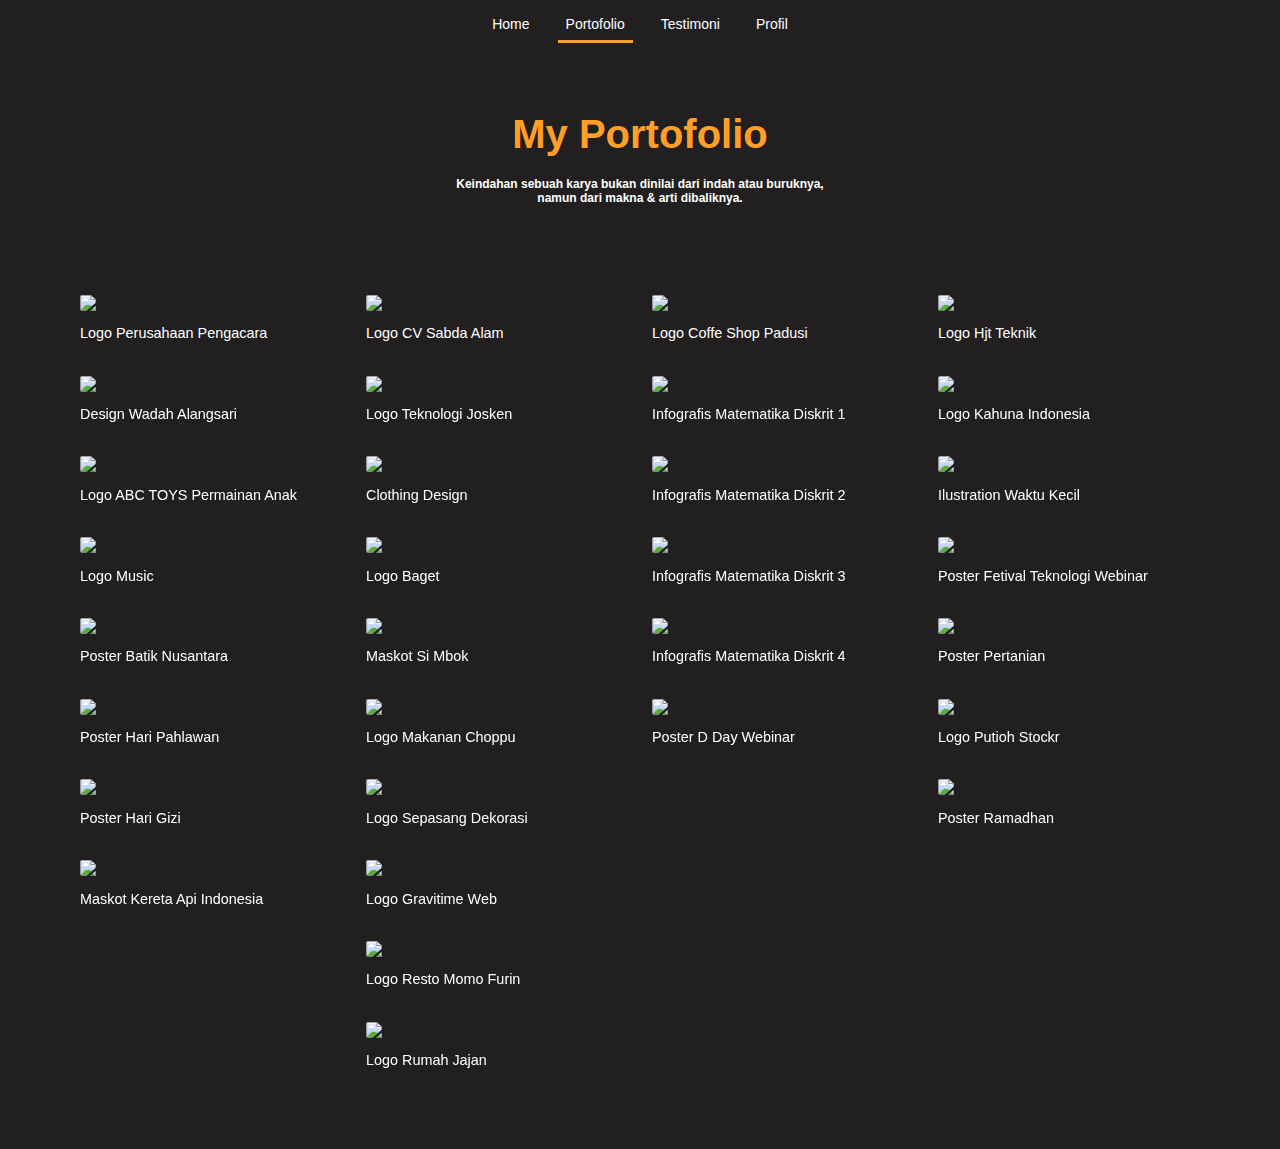
==== porto.html @ 2a0cebad "Add files via upload" ====
<!DOCTYPE html>
<html lang="en">

<head>
    <meta charset="UTF-8">
    <meta http-equiv="X-UA-Compatible" content="IE=edge">
    <meta name="viewport" content="width=device-width, initial-scale=1.0">
    <title>Portofolio</title>
    <link rel="stylesheet" href="https://cdnjs.cloudflare.com/ajax/libs/font-awesome/6.2.1/css/all.min.css"
        integrity="sha512-MV7K8+y+gLIBoVD59lQIYicR65iaqukzvf/nwasF0nqhPay5w/9lJmVM2hMDcnK1OnMGCdVK+iQrJ7lzPJQd1w=="
        crossorigin="anonymous" referrerpolicy="no-referrer" />
    <style>
        * {
            box-sizing: border-box;
        }

        .header1 {
            margin: 0 auto;
            display: flex;
            justify-content: center;
            width: 100%;
            background-color: none;
        }

        .sticky {
            position: fixed;
            top: 0;
            width: 100%;
            background-color: #221F20;
            z-index: 1;
        }

        .sticky+.container {
            padding-top: 102px;

        }

        #header {
            display: flex;
            justify-content: center;
        }

        #header li {
            list-style-type: none;
            margin: 15px 10px;
        }

        #header li a {
            color: white;
            font-size: 14px;
            padding: 8px;
            text-decoration-color: white;
            text-decoration-line: none;
        }

        .porto {
            border-bottom: 3px solid #FF9F29;
        }

        #header li a:hover {
            padding: 8px;
            background-color: #FF9F29;
            border-radius: 8px;
        }

        #bar {
            color: white;
            padding: 0;
            border: 0;
            opacity: 0;
        }

        body {
            max-width: 100%;
            max-height: 100%;
            background-color: #221F20;
            margin: auto;
            font-family: 'Montserrat', sans-serif;

        }

        h1 {
            font-family: 'Montserrat', sans-serif;
            font-size: 40px;
            line-height: 0.8;
            color: #FF9F29;
            text-align: center;
        }

        h4 {
            font-family: 'Montserrat', sans-serif;
            font-size: 12px;
            text-align: center;
            color: white;
        }

        .text {
            margin: 70px 0px;
        }

        .row {
            display: -ms-flexbox;
            /* IE10 */
            display: flex;
            -ms-flex-wrap: wrap;
            /* IE10 */
            flex-wrap: wrap;
            padding: 0 4px;
            width: 90%;
            margin: 0 auto;
        }

        img {
            border-radius: 2px;
            width: 80%;
        }



        .column {
            -ms-flex: 25%;
            /* IE10 */
            flex: 25%;
            max-width: 25%;
            padding: 0 12px;
        }


        .column img {
            margin-top: 20px;
            vertical-align: middle;
            width: 100%;
        }

        .tagline {
            display: flex;
            align-items: center;
            justify-content: space-between;
            font-size: 0.9em;
            color: white;
            border-radius: 0px 0px 10px 10px;
        }

        .container1,
        .container12 {
            position: relative;

        }

        img {
            opacity: 1;
            display: block;
            width: 100%;
            height: auto;
            transition: .5s ease;
            backface-visibility: hidden;
        }

        .middle {
            transition: .5s ease;
            opacity: 0;
            position: absolute;
            top: 45%;
            left: 50%;
            transform: translate(-50%, -50%);
            -ms-transform: translate(-50%, -50%);
            text-align: center;
            height: 200px;
            width: 200px;
        }

        .container1:hover img {
            opacity: 0.3;
        }

        .container1:hover .middle {
            opacity: 1;
        }


        .isi {
            margin: 0 auto;
            display: flex;
            justify-content: space-around;
            align-items: center;
            color: white;
            height: 200px;
        }

        /* ini adalah modal  */

        .modal {
            display: none;
            /* Hidden by default */
            position: fixed;
            /* Stay in place */
            z-index: 1;
            /* Sit on top */
            padding-top: 100px;
            /* Location of the box */
            left: 0;
            top: 0;
            width: 100%;
            /* Full width */
            height: 100%;
            /* Full height */
            overflow: auto;
            /* Enable scroll if needed */
            background-color: rgb(0, 0, 0);
            /* Fallback color */
            background-color: rgba(0, 0, 0, 0.9);
            /* Black w/ opacity */
        }

        /* Modal Content (image) */
        .modal-content {
            margin: auto;
            display: block;
            width: 80%;
            max-width: 700px;
        }

        /* Caption of Modal Image */
        #caption {
            margin: auto;
            display: block;
            width: 80%;
            max-width: 700px;
            text-align: center;
            color: #ccc;
            padding: 10px 0;
            height: 150px;
        }

        /* Add Animation */
        .modal-content,
        #caption {
            -webkit-animation-name: zoom;
            -webkit-animation-duration: 0.6s;
            animation-name: zoom;
            animation-duration: 0.6s;
        }

        @-webkit-keyframes zoom {
            from {
                -webkit-transform: scale(0)
            }

            to {
                -webkit-transform: scale(1)
            }
        }

        @keyframes zoom {
            from {
                transform: scale(0)
            }

            to {
                transform: scale(1)
            }
        }

        /* The Close Button */
        .close {
            position: absolute;
            top: 15px;
            right: 35px;
            color: #f1f1f1;
            font-size: 40px;
            font-weight: bold;
            transition: 0.3s;
        }

        .close:hover,
        .close:focus {
            color: #bbb;
            text-decoration: none;
            cursor: pointer;
        }


        @media only screen and (max-width: 700px) {
            .modal-content {
                width: 100%;
            }
        }

        @media screen and (max-width: 800px) {
            .column {
                -ms-flex: 50%;
                flex: 50%;
                max-width: 50%;
            }
        }

        @media screen and (max-width: 600px) {
            .column {
                -ms-flex: 100%;
                flex: 100%;
                max-width: 100%;
            }
            .header1 {
                display: block;
                justify-content: center;
                align-items: center;
                width: 100%;
    
            }
    
            .sticky {
                position: fixed;
                top: 0;
                width: 100%;
                background-color: none;
            }
    
            .sticky+.sectionm {
                padding-top: 102px;
    
            }
    
            #header {
                display: block;
                opacity: 0;
                position: absolute;
    
            }
    
            #header li {
                text-align: left;
                list-style-type: none;
                margin: 20px 18px;
            }
    
            #bar {
                color: white;
                padding: 0;
                border: 0;
                opacity: 1;
                margin-left: 20px;
                margin-top: 20px;
            }
    
            #header li a {
                color: white;
                font-size: 14px;
                padding: 8px;
                text-decoration-color: white;
                text-decoration-line: none;
            }
    
            .porto {
                border-bottom: 0px solid #FF9F29;
            }
    
            #header li a:hover {
                padding: 8px;
                background-color: #FF9F29;
                border-radius: 8px;
            }
        }



    </style>
</head>

<body>
    <div id='header1' class="header1">
        <i onclick="showbar()" id="bar" class="fa-solid fa-bars fa-2x"></i>
        <div id="header">
            <li><a href="index.html">Home</a></li>
            <li><a class="porto" href="porto.html">Portofolio</a></li>
            <li><a href="testi.html">Testimoni</a></li>
            <li><a href="profile.html">Profil</a></li>
        </div>
    </div>

    <div class="container">
        <div class="text">
            <h1 class="headline">My Portofolio</h1>
            <h4 class="quotes">Keindahan sebuah karya bukan dinilai dari indah atau buruknya,<br>
                namun dari makna & arti dibaliknya.</h4>
        </div>
        <div>
            <div class="row">
                <div class="column">
                    <div class="container1">
                        <img id='gbr1' src="graphic/aasasc-01-01-01.png">
                        <div class="tagline">
                            <p>Logo Perusahaan Pengacara</p>
                        </div>
                        <div class="middle">
                            <div class="isi">
                                <i onclick="showimage('#gbr1')" class="fa-solid fa-eye fa-3x"></i>
                            </div>
                        </div>
                    </div>

                    <div class="container1">
                        <img id="gbr2" src="graphic/ALANGSARI JERUK NIPIS.png">
                        <div class="tagline">
                            <p>Design Wadah Alangsari</p>
                        </div>
                        <div class="middle">
                            <div class="isi">
                                <i onclick="showimage('#gbr2')" class="fa-solid fa-eye fa-3x"></i>
                            </div>
                        </div>
                    </div>

                    <div class="container1">
                        <img id='gbrr' src="graphic/LOGO ABC TOYS.png">
                        <div class="tagline">
                            <p>Logo ABC TOYS Permainan Anak</p>
                        </div>
                        <div class="middle">
                            <div class="isi">
                                <i onclick="showimage('#gbrr')" class="fa-solid fa-eye fa-3x"></i>
                            </div>
                        </div>
                    </div>

                    <div class="container1">
                        <img id="gbr3" src="graphic/Logo Accuro.png">
                        <div class="tagline">
                            <p>Logo Music</p>
                        </div>
                        <div class="middle">
                            <div class="isi">
                                <i onclick="showimage('#gbr3')" class="fa-solid fa-eye fa-3x"></i>
                            </div>
                        </div>
                    </div>

                    <div class="container1">
                        <img id='gbr4' src="graphic/Muhammad Aliffandy_Poster Digital_Mahasiswa.jpg">
                        <div class="tagline">
                            <p>Poster Batik Nusantara</p>
                        </div>
                        <div class="middle">
                            <div class="isi">
                                <i onclick="showimage('#gbr4')" class="fa-solid fa-eye fa-3x"></i>
                            </div>
                        </div>
                    </div>

                    <div class="container1">
                        <img id="gbr5" src="graphic/Muhammad Aliffandy_Poster Digital_Umum 1.jpg">
                        <div class="tagline">
                            <p>Poster Hari Pahlawan</p>
                        </div>
                        <div class="middle">
                            <div class="isi">
                                <i onclick="showimage('#gbr5')" class="fa-solid fa-eye fa-3x"></i>
                            </div>
                        </div>
                    </div>

                    <div class="container1">
                        <img id="gbr6" src="graphic/Muhammad Aliffandy_Poster_Umum.jpg">
                        <div class="tagline">
                            <p>Poster Hari Gizi</p>
                        </div>
                        <div class="middle">
                            <div class="isi">
                                <i onclick="showimage('#gbr6')" class="fa-solid fa-eye fa-3x"></i>
                            </div>
                        </div>
                    </div>

                    <div class="container1">
                        <img id="gbr7" src="graphic/maskot kai-01.png">
                        <div class="tagline">
                            <p>Maskot Kereta Api Indonesia</p>
                        </div>
                        <div class="middle">
                            <div class="isi">
                                <i onclick="showimage('#gbr7')" class="fa-solid fa-eye fa-3x"></i>
                            </div>
                        </div>
                    </div>
                </div>
                <div class="column">

                    <div class="container1">
                        <img id='gbr8' src="graphic/CV. Sabda Alam.png">
                        <div class="tagline">
                            <p>Logo CV Sabda Alam</p>
                        </div>
                        <div class="middle">
                            <div class="isi">
                                <i onclick="showimage('#gbr8')" class="fa-solid fa-eye fa-3x"></i>
                            </div>
                        </div>
                    </div>

                    <div class="container1">
                        <img id="gbr9" src="graphic/LOGO JOSKEN_MUHAMMAD ALIFFANDY.jpg">
                        <div class="tagline">
                            <p>Logo Teknologi Josken</p>
                        </div>
                        <div class="middle">
                            <div class="isi">
                                <i onclick="showimage('#gbr9')" class="fa-solid fa-eye fa-3x"></i>
                            </div>
                        </div>
                    </div>

                    <div class="container1">
                        <img id='gbr10' src="graphic/baju hitam hustle.png">
                        <div class="tagline">
                            <p>Clothing Design</p>
                        </div>
                        <div class="middle">
                            <div class="isi">
                                <i onclick="showimage('#gbr10')" class="fa-solid fa-eye fa-3x"></i>
                            </div>
                        </div>
                    </div>

                    <div class="container1">
                        <img id='gbr11' src="graphic/LOGO BAGET.png">
                        <div class="tagline">
                            <p>Logo Baget</p>
                        </div>
                        <div class="middle">
                            <div class="isi">
                                <i onclick="showimage('#gbr11')" class="fa-solid fa-eye fa-3x"></i>
                            </div>
                        </div>
                    </div>

                    <div class="container1">
                        <img id="gbr12" src="graphic/si mbok-01.png">
                        <div class="tagline">
                            <p>Maskot Si Mbok</p>
                        </div>
                        <div class="middle">
                            <div class="isi">
                                <i onclick="showimage('#gbr12')" class="fa-solid fa-eye fa-3x"></i>
                            </div>
                        </div>
                    </div>

                    <div class="container1">
                        <img id="gbr13" src="graphic/Logo Choppu Chop.png">
                        <div class="tagline">
                            <p>Logo Makanan Choppu</p>
                        </div>
                        <div class="middle">
                            <div class="isi">
                                <i onclick="showimage('#gbr13')" class="fa-solid fa-eye fa-3x"></i>
                            </div>
                        </div>
                    </div>

                    <div class="container1">
                        <img id="gbr14" src="graphic/sepasang dekorasai-02-02-02.jpg">
                        <div class="tagline">
                            <p>Logo Sepasang Dekorasi</p>
                        </div>
                        <div class="middle">
                            <div class="isi">
                                <i onclick="showimage('#gbr14')" class="fa-solid fa-eye fa-3x"></i>
                            </div>
                        </div>
                    </div>

                    <div class="container1">
                        <img id="gbr15" src="graphic/gravitime wh-01.png">
                        <div class="tagline">
                            <p>Logo Gravitime Web</p>
                        </div>
                        <div class="middle">
                            <div class="isi">
                                <i onclick="showimage('#gbr15')" class="fa-solid fa-eye fa-3x"></i>
                            </div>
                        </div>
                    </div>
                    <div class="container1">
                        <img id="gbr16" src="graphic/Momo Furin Logo Resto.png">
                        <div class="tagline">
                            <p>Logo Resto Momo Furin</p>
                        </div>
                        <div class="middle">
                            <div class="isi">
                                <i onclick="showimage('#gbr16')" class="fa-solid fa-eye fa-3x"></i>
                            </div>
                        </div>
                    </div>
                    <div class="container1">
                        <img i="gbr17" src="graphic/rumah jajan.jpg">
                        <div class="tagline">
                            <p>Logo Rumah Jajan</p>
                        </div>
                        <div class="middle">
                            <div class="isi">
                                <i onclick="showimage('#gbr17')" class="fa-solid fa-eye fa-3x"></i>
                            </div>
                        </div>
                    </div>
                </div>

                <div class="column">

                    <div class="container1">
                        <img id="gbr18 " src="graphic/Padusi Coffe.png">
                        <div class="tagline">
                            <p>Logo Coffe Shop Padusi</p>
                        </div>
                        <div class="middle">
                            <div class="isi">
                                <i onclick="showimage('#gbr18')" class="fa-solid fa-eye fa-3x"></i>
                            </div>
                        </div>
                    </div>

                    <div class="container1">
                        <img id="gbr19" src="graphic/MatdisD_Kelompok4_Poster-01.png">
                        <div class="tagline">
                            <p>Infografis Matematika Diskrit 1</p>
                        </div>
                        <div class="middle">
                            <div class="isi">
                                <i onclick="showimage('#gbr19')" class="fa-solid fa-eye fa-3x"></i>
                            </div>
                        </div>
                    </div>

                    <div class="container1">
                        <img id="gbr20" src="graphic/MatdisD_Kelompok4_Poster-02.png">
                        <div class="tagline">
                            <p>Infografis Matematika Diskrit 2</p>
                        </div>
                        <div class="middle">
                            <div class="isi">
                                <i onclick="showimage('#gbr20')" class="fa-solid fa-eye fa-3x"></i>
                            </div>
                        </div>
                    </div>

                    <div class="container1">
                        <img id="gbr21" src="graphic/MatdisD_Kelompok4_Poster1.png">
                        <div class="tagline">
                            <p>Infografis Matematika Diskrit 3</p>
                        </div>
                        <div class="middle">
                            <div class="isi">
                                <i onclick="showimage('#gbr21')" class="fa-solid fa-eye fa-3x"></i>
                            </div>
                        </div>
                    </div>

                    <div class="container1">
                        <img id="gbr22" src="graphic/MatdisD_Kelompok4_Poster2.png">
                        <div class="tagline">
                            <p>Infografis Matematika Diskrit 4</p>
                        </div>
                        <div class="middle">
                            <div class="isi">
                                <i onclick="showimage('#gbr22')" class="fa-solid fa-eye fa-3x"></i>
                            </div>
                        </div>
                    </div>

                    <div class="container1">
                        <img id="gbr23" src="graphic/POSTER D-DAY.png">
                        <div class="tagline">
                            <p>Poster D Day Webinar</p>
                        </div>
                        <div class="middle">
                            <div class="isi">
                                <i onclick="showimage('#gbr23')" class="fa-solid fa-eye fa-3x"></i>
                            </div>
                        </div>
                    </div>
                </div>
                <div class="column">

                    <div class="container1">
                        <img id="gbr24" src="graphic/hjt1-01-01.png">
                        <div class="tagline">
                            <p>Logo Hjt Teknik</p>
                        </div>
                        <div class="middle">
                            <div class="isi">
                                <i onclick="showimage('#gbr24')" class="fa-solid fa-eye fa-3x"></i>
                            </div>
                        </div>
                    </div>
                    <div class="container1">
                        <img id='gbr25' src="graphic/Logo Kahuna Indonesia.png">
                        <div class="tagline">
                            <p>Logo Kahuna Indonesia</p>
                        </div>
                        <div class="middle">
                            <div class="isi">
                                <i onclick="showimage('#gbr25')" class="fa-solid fa-eye fa-3x"></i>
                            </div>
                        </div>
                    </div>
                    <div class="container1">
                        <img id="gbr26" src="graphic/Experience Story.png">
                        <div class="tagline">
                            <p>Ilustration Waktu Kecil</p>
                        </div>
                        <div class="middle">
                            <div class="isi">
                                <i onclick="showimage('#gbr26')" class="fa-solid fa-eye fa-3x"></i>
                            </div>
                        </div>
                    </div>
                    <div class="container1">
                        <img id="gbr27" src="graphic/FESTECH EXTENDED-01.png">
                        <div class="tagline">
                            <p>Poster Fetival Teknologi Webinar</p>
                        </div>
                        <div class="middle">
                            <div class="isi">
                                <i onclick="showimage('#gbr27')" class="fa-solid fa-eye fa-3x"></i>
                            </div>
                        </div>
                    </div>
                    <div class="container1">
                        <img id="gbr28" src="graphic/hana rahma finall-01.jpg">
                        <div class="tagline">
                            <p>Poster Pertanian</p>
                        </div>
                        <div class="middle">
                            <div class="isi">
                                <i onclick="showimage('#gbr28')" class="fa-solid fa-eye fa-3x"></i>
                            </div>
                        </div>
                    </div>
                    <div class="container1">
                        <img id="gbr29" src="graphic/logo putioh stock-02.png">
                        <div class="tagline">
                            <p>Logo Putioh Stockr</p>
                        </div>
                        <div class="middle">
                            <div class="isi">
                                <i onclick="showimage('#gbr29')" class="fa-solid fa-eye fa-3x"></i>
                            </div>
                        </div>
                    </div>
                    <div class="container1">
                        <img id="gbr30" src="graphic/ramdahan 2-01.png">
                        <div class="tagline">
                            <p>Poster Ramadhan</p>
                        </div>
                        <div class="middle">
                            <div class="isi">
                                <i onclick="showimage('#gbr30')" class="fa-solid fa-eye fa-3x"></i>
                            </div>
                        </div>
                    </div>

                </div>
            </div>
        </div>
    </div>

    <!-- The Modal -->
    <div id="myModal" class="modal">
        <span class="close">&times;</span>
        <img class="modal-content" id="img01">
    </div>

</body>
<script>
    window.onscroll = function () {
        myFunction()
    };

    var header = document.getElementById("header1");
    var sticky = header.offsetTop;

    function myFunction() {
        if (window.pageYOffset > sticky) {
            header.classList.add("sticky");
        } else {
            header.classList.remove("sticky");
        }
    }


    // Get the modal
    var modal = document.getElementById("myModal");

    // Get the image and insert it inside the modal - use its "alt" text as a caption
    var image = document.getElementById("img1")
    var modalimg = document.getElementById("img01");

    function showimage(pick) {
        var pickimg = document.querySelector(pick);
        modal.style.display = "block";
        modalimg.src = pickimg.src;

    }

    // Get the <span> element that closes the modal
    var span = document.getElementsByClassName("close")[0];

    // When the user clicks on <span> (x), close the modal
    span.onclick = function () {
        modal.style.display = "none";
    }


    var showheader = document.getElementById("header");
        function showbar(){
            if(showheader.style.opacity == "0"){
                showheader.style.opacity = "1";
                showheader.style.position ="static";
            }else{
                showheader.style.opacity = "0";
                showheader.style.position ="absolute";

            }
        }
</script>

</html>
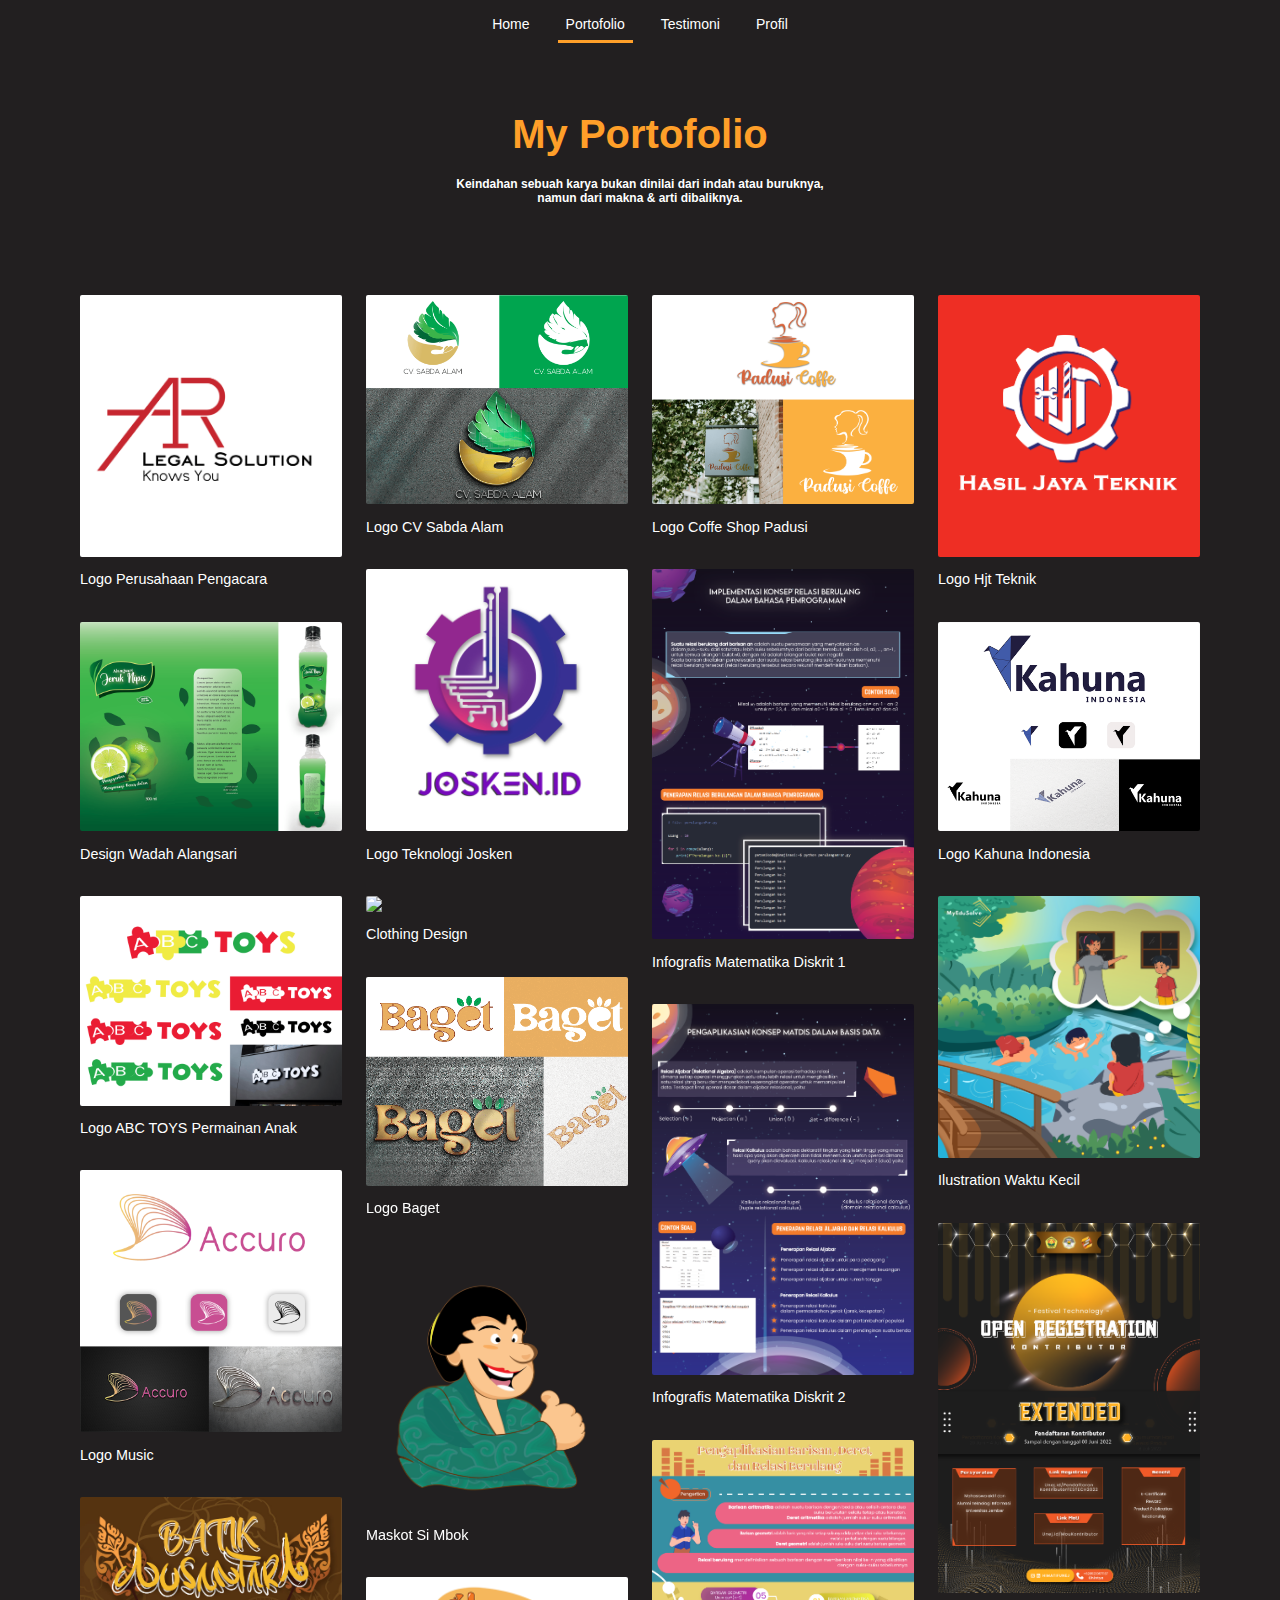
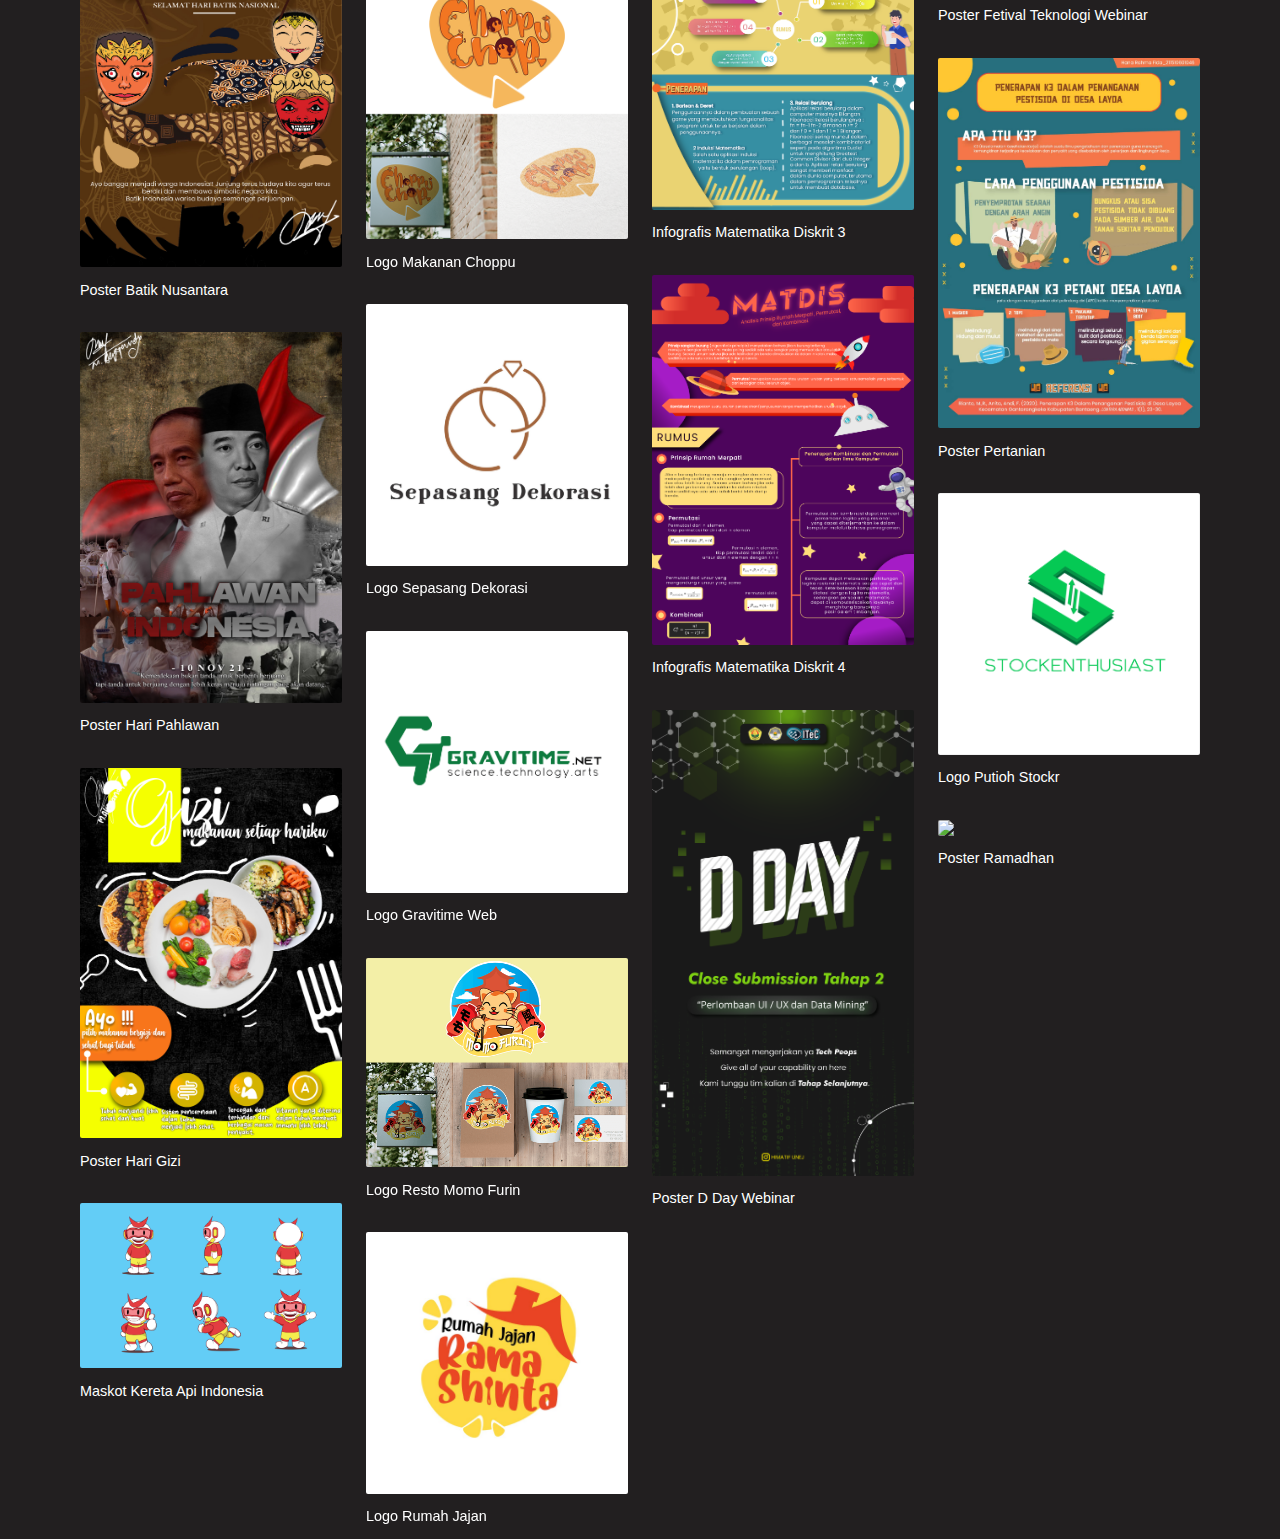
==== commit bd7a0eac: "Add files via upload" ====
--- a/porto.html
+++ b/porto.html
@@ -387,7 +387,7 @@
             <div class="row">
                 <div class="column">
                     <div class="container1">
-                        <img id='gbr1' src="graphic/aasasc-01-01-01.png">
+                        <img id='gbr1' src="/graphic/aasasc-01-01-01.png">
                         <div class="tagline">
                             <p>Logo Perusahaan Pengacara</p>
                         </div>
@@ -399,7 +399,7 @@
                     </div>
 
                     <div class="container1">
-                        <img id="gbr2" src="graphic/ALANGSARI JERUK NIPIS.png">
+                        <img id="gbr2" src="/graphic/ALANGSARI JERUK NIPIS.png">
                         <div class="tagline">
                             <p>Design Wadah Alangsari</p>
                         </div>
@@ -411,7 +411,7 @@
                     </div>
 
                     <div class="container1">
-                        <img id='gbrr' src="graphic/LOGO ABC TOYS.png">
+                        <img id='gbrr' src="/graphic/LOGO ABC TOYS.png">
                         <div class="tagline">
                             <p>Logo ABC TOYS Permainan Anak</p>
                         </div>
@@ -423,7 +423,7 @@
                     </div>
 
                     <div class="container1">
-                        <img id="gbr3" src="graphic/Logo Accuro.png">
+                        <img id="gbr3" src="/graphic/Logo Accuro.png">
                         <div class="tagline">
                             <p>Logo Music</p>
                         </div>
@@ -435,7 +435,7 @@
                     </div>
 
                     <div class="container1">
-                        <img id='gbr4' src="graphic/Muhammad Aliffandy_Poster Digital_Mahasiswa.jpg">
+                        <img id='gbr4' src="/graphic/Muhammad Aliffandy_Poster Digital_Mahasiswa.jpg">
                         <div class="tagline">
                             <p>Poster Batik Nusantara</p>
                         </div>
@@ -447,7 +447,7 @@
                     </div>
 
                     <div class="container1">
-                        <img id="gbr5" src="graphic/Muhammad Aliffandy_Poster Digital_Umum 1.jpg">
+                        <img id="gbr5" src="/graphic/Muhammad Aliffandy_Poster Digital_Umum 1.jpg">
                         <div class="tagline">
                             <p>Poster Hari Pahlawan</p>
                         </div>
@@ -459,7 +459,7 @@
                     </div>
 
                     <div class="container1">
-                        <img id="gbr6" src="graphic/Muhammad Aliffandy_Poster_Umum.jpg">
+                        <img id="gbr6" src="/graphic/Muhammad Aliffandy_Poster_Umum.jpg">
                         <div class="tagline">
                             <p>Poster Hari Gizi</p>
                         </div>
@@ -471,7 +471,7 @@
                     </div>
 
                     <div class="container1">
-                        <img id="gbr7" src="graphic/maskot kai-01.png">
+                        <img id="gbr7" src="/graphic/maskot kai-01.png">
                         <div class="tagline">
                             <p>Maskot Kereta Api Indonesia</p>
                         </div>
@@ -485,7 +485,7 @@
                 <div class="column">
 
                     <div class="container1">
-                        <img id='gbr8' src="graphic/CV. Sabda Alam.png">
+                        <img id='gbr8' src="/graphic/CV. Sabda Alam.png">
                         <div class="tagline">
                             <p>Logo CV Sabda Alam</p>
                         </div>
@@ -497,7 +497,7 @@
                     </div>
 
                     <div class="container1">
-                        <img id="gbr9" src="graphic/LOGO JOSKEN_MUHAMMAD ALIFFANDY.jpg">
+                        <img id="gbr9" src="/graphic/LOGO JOSKEN_MUHAMMAD ALIFFANDY.jpg">
                         <div class="tagline">
                             <p>Logo Teknologi Josken</p>
                         </div>
@@ -509,7 +509,7 @@
                     </div>
 
                     <div class="container1">
-                        <img id='gbr10' src="graphic/baju hitam hustle.png">
+                        <img id='gbr10' src="/graphic/baju hitam hustle.png">
                         <div class="tagline">
                             <p>Clothing Design</p>
                         </div>
@@ -521,7 +521,7 @@
                     </div>
 
                     <div class="container1">
-                        <img id='gbr11' src="graphic/LOGO BAGET.png">
+                        <img id='gbr11' src="/graphic/LOGO BAGET.png">
                         <div class="tagline">
                             <p>Logo Baget</p>
                         </div>
@@ -533,7 +533,7 @@
                     </div>
 
                     <div class="container1">
-                        <img id="gbr12" src="graphic/si mbok-01.png">
+                        <img id="gbr12" src="/graphic/si mbok-01.png">
                         <div class="tagline">
                             <p>Maskot Si Mbok</p>
                         </div>
@@ -545,7 +545,7 @@
                     </div>
 
                     <div class="container1">
-                        <img id="gbr13" src="graphic/Logo Choppu Chop.png">
+                        <img id="gbr13" src="/graphic/Logo Choppu Chop.png">
                         <div class="tagline">
                             <p>Logo Makanan Choppu</p>
                         </div>
@@ -557,7 +557,7 @@
                     </div>
 
                     <div class="container1">
-                        <img id="gbr14" src="graphic/sepasang dekorasai-02-02-02.jpg">
+                        <img id="gbr14" src="/graphic/sepasang dekorasai-02-02-02.jpg">
                         <div class="tagline">
                             <p>Logo Sepasang Dekorasi</p>
                         </div>
@@ -569,7 +569,7 @@
                     </div>
 
                     <div class="container1">
-                        <img id="gbr15" src="graphic/gravitime wh-01.png">
+                        <img id="gbr15" src="/graphic/gravitime wh-01.png">
                         <div class="tagline">
                             <p>Logo Gravitime Web</p>
                         </div>
@@ -580,7 +580,7 @@
                         </div>
                     </div>
                     <div class="container1">
-                        <img id="gbr16" src="graphic/Momo Furin Logo Resto.png">
+                        <img id="gbr16" src="/graphic/Momo Furin Logo Resto.png">
                         <div class="tagline">
                             <p>Logo Resto Momo Furin</p>
                         </div>
@@ -591,7 +591,7 @@
                         </div>
                     </div>
                     <div class="container1">
-                        <img i="gbr17" src="graphic/rumah jajan.jpg">
+                        <img i="gbr17" src="/graphic/rumah jajan.jpg">
                         <div class="tagline">
                             <p>Logo Rumah Jajan</p>
                         </div>
@@ -606,7 +606,7 @@
                 <div class="column">
 
                     <div class="container1">
-                        <img id="gbr18 " src="graphic/Padusi Coffe.png">
+                        <img id="gbr18 " src="/graphic/Padusi Coffe.png">
                         <div class="tagline">
                             <p>Logo Coffe Shop Padusi</p>
                         </div>
@@ -618,7 +618,7 @@
                     </div>
 
                     <div class="container1">
-                        <img id="gbr19" src="graphic/MatdisD_Kelompok4_Poster-01.png">
+                        <img id="gbr19" src="/graphic/MatdisD_Kelompok4_Poster-01.png">
                         <div class="tagline">
                             <p>Infografis Matematika Diskrit 1</p>
                         </div>
@@ -630,7 +630,7 @@
                     </div>
 
                     <div class="container1">
-                        <img id="gbr20" src="graphic/MatdisD_Kelompok4_Poster-02.png">
+                        <img id="gbr20" src="/graphic/MatdisD_Kelompok4_Poster-02.png">
                         <div class="tagline">
                             <p>Infografis Matematika Diskrit 2</p>
                         </div>
@@ -642,7 +642,7 @@
                     </div>
 
                     <div class="container1">
-                        <img id="gbr21" src="graphic/MatdisD_Kelompok4_Poster1.png">
+                        <img id="gbr21" src="/graphic/MatdisD_Kelompok4_Poster1.png">
                         <div class="tagline">
                             <p>Infografis Matematika Diskrit 3</p>
                         </div>
@@ -654,7 +654,7 @@
                     </div>
 
                     <div class="container1">
-                        <img id="gbr22" src="graphic/MatdisD_Kelompok4_Poster2.png">
+                        <img id="gbr22" src="/graphic/MatdisD_Kelompok4_Poster2.png">
                         <div class="tagline">
                             <p>Infografis Matematika Diskrit 4</p>
                         </div>
@@ -666,7 +666,7 @@
                     </div>
 
                     <div class="container1">
-                        <img id="gbr23" src="graphic/POSTER D-DAY.png">
+                        <img id="gbr23" src="/graphic/POSTER D-DAY.png">
                         <div class="tagline">
                             <p>Poster D Day Webinar</p>
                         </div>
@@ -680,7 +680,7 @@
                 <div class="column">
 
                     <div class="container1">
-                        <img id="gbr24" src="graphic/hjt1-01-01.png">
+                        <img id="gbr24" src="/graphic/hjt1-01-01.png">
                         <div class="tagline">
                             <p>Logo Hjt Teknik</p>
                         </div>
@@ -691,7 +691,7 @@
                         </div>
                     </div>
                     <div class="container1">
-                        <img id='gbr25' src="graphic/Logo Kahuna Indonesia.png">
+                        <img id='gbr25' src="/graphic/Logo Kahuna Indonesia.png">
                         <div class="tagline">
                             <p>Logo Kahuna Indonesia</p>
                         </div>
@@ -702,7 +702,7 @@
                         </div>
                     </div>
                     <div class="container1">
-                        <img id="gbr26" src="graphic/Experience Story.png">
+                        <img id="gbr26" src="/graphic/Experience Story.png">
                         <div class="tagline">
                             <p>Ilustration Waktu Kecil</p>
                         </div>
@@ -713,7 +713,7 @@
                         </div>
                     </div>
                     <div class="container1">
-                        <img id="gbr27" src="graphic/FESTECH EXTENDED-01.png">
+                        <img id="gbr27" src="/graphic/FESTECH EXTENDED-01.png">
                         <div class="tagline">
                             <p>Poster Fetival Teknologi Webinar</p>
                         </div>
@@ -724,7 +724,7 @@
                         </div>
                     </div>
                     <div class="container1">
-                        <img id="gbr28" src="graphic/hana rahma finall-01.jpg">
+                        <img id="gbr28" src="/graphic/hana rahma finall-01.jpg">
                         <div class="tagline">
                             <p>Poster Pertanian</p>
                         </div>
@@ -735,7 +735,7 @@
                         </div>
                     </div>
                     <div class="container1">
-                        <img id="gbr29" src="graphic/logo putioh stock-02.png">
+                        <img id="gbr29" src="/graphic/logo putioh stock-02.png">
                         <div class="tagline">
                             <p>Logo Putioh Stockr</p>
                         </div>
@@ -746,7 +746,7 @@
                         </div>
                     </div>
                     <div class="container1">
-                        <img id="gbr30" src="graphic/ramdahan 2-01.png">
+                        <img id="gbr30" src="/graphic/ramdahan 2-01.png">
                         <div class="tagline">
                             <p>Poster Ramadhan</p>
                         </div>
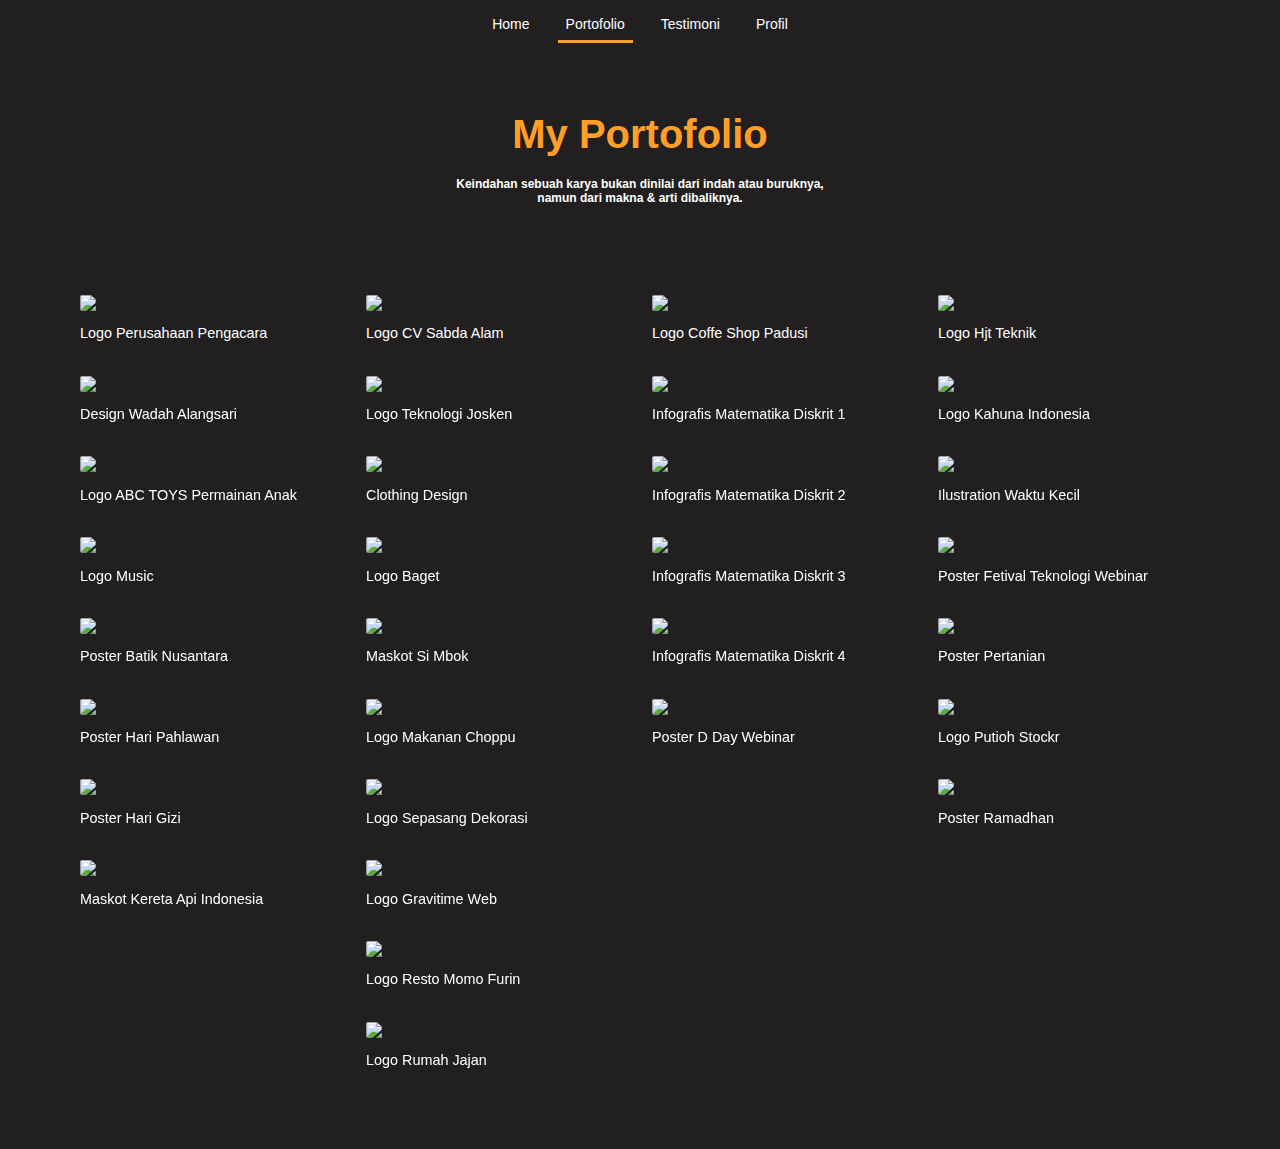
==== commit 3096db75: "Add files via upload" ====
--- a/porto.html
+++ b/porto.html
@@ -387,7 +387,7 @@
             <div class="row">
                 <div class="column">
                     <div class="container1">
-                        <img id='gbr1' src="/graphic/aasasc-01-01-01.png">
+                        <img id='gbr1' src="/main/graphic/aasasc-01-01-01.png">
                         <div class="tagline">
                             <p>Logo Perusahaan Pengacara</p>
                         </div>
@@ -399,7 +399,7 @@
                     </div>
 
                     <div class="container1">
-                        <img id="gbr2" src="/graphic/ALANGSARI JERUK NIPIS.png">
+                        <img id="gbr2" src="/main/graphic/ALANGSARI JERUK NIPIS.png">
                         <div class="tagline">
                             <p>Design Wadah Alangsari</p>
                         </div>
@@ -411,7 +411,7 @@
                     </div>
 
                     <div class="container1">
-                        <img id='gbrr' src="/graphic/LOGO ABC TOYS.png">
+                        <img id='gbrr' src="/main/graphic/LOGO ABC TOYS.png">
                         <div class="tagline">
                             <p>Logo ABC TOYS Permainan Anak</p>
                         </div>
@@ -423,7 +423,7 @@
                     </div>
 
                     <div class="container1">
-                        <img id="gbr3" src="/graphic/Logo Accuro.png">
+                        <img id="gbr3" src="/main/graphic/Logo Accuro.png">
                         <div class="tagline">
                             <p>Logo Music</p>
                         </div>
@@ -435,7 +435,7 @@
                     </div>
 
                     <div class="container1">
-                        <img id='gbr4' src="/graphic/Muhammad Aliffandy_Poster Digital_Mahasiswa.jpg">
+                        <img id='gbr4' src="/main/graphic/Muhammad Aliffandy_Poster Digital_Mahasiswa.jpg">
                         <div class="tagline">
                             <p>Poster Batik Nusantara</p>
                         </div>
@@ -447,7 +447,7 @@
                     </div>
 
                     <div class="container1">
-                        <img id="gbr5" src="/graphic/Muhammad Aliffandy_Poster Digital_Umum 1.jpg">
+                        <img id="gbr5" src="/main/graphic/Muhammad Aliffandy_Poster Digital_Umum 1.jpg">
                         <div class="tagline">
                             <p>Poster Hari Pahlawan</p>
                         </div>
@@ -459,7 +459,7 @@
                     </div>
 
                     <div class="container1">
-                        <img id="gbr6" src="/graphic/Muhammad Aliffandy_Poster_Umum.jpg">
+                        <img id="gbr6" src="/main/graphic/Muhammad Aliffandy_Poster_Umum.jpg">
                         <div class="tagline">
                             <p>Poster Hari Gizi</p>
                         </div>
@@ -471,7 +471,7 @@
                     </div>
 
                     <div class="container1">
-                        <img id="gbr7" src="/graphic/maskot kai-01.png">
+                        <img id="gbr7" src="/main/graphic/maskot kai-01.png">
                         <div class="tagline">
                             <p>Maskot Kereta Api Indonesia</p>
                         </div>
@@ -485,7 +485,7 @@
                 <div class="column">
 
                     <div class="container1">
-                        <img id='gbr8' src="/graphic/CV. Sabda Alam.png">
+                        <img id='gbr8' src="/main/graphic/CV. Sabda Alam.png">
                         <div class="tagline">
                             <p>Logo CV Sabda Alam</p>
                         </div>
@@ -497,7 +497,7 @@
                     </div>
 
                     <div class="container1">
-                        <img id="gbr9" src="/graphic/LOGO JOSKEN_MUHAMMAD ALIFFANDY.jpg">
+                        <img id="gbr9" src="/main/graphic/LOGO JOSKEN_MUHAMMAD ALIFFANDY.jpg">
                         <div class="tagline">
                             <p>Logo Teknologi Josken</p>
                         </div>
@@ -509,7 +509,7 @@
                     </div>
 
                     <div class="container1">
-                        <img id='gbr10' src="/graphic/baju hitam hustle.png">
+                        <img id='gbr10' src="/main/graphic/baju hitam hustle.png">
                         <div class="tagline">
                             <p>Clothing Design</p>
                         </div>
@@ -521,7 +521,7 @@
                     </div>
 
                     <div class="container1">
-                        <img id='gbr11' src="/graphic/LOGO BAGET.png">
+                        <img id='gbr11' src="/main/graphic/LOGO BAGET.png">
                         <div class="tagline">
                             <p>Logo Baget</p>
                         </div>
@@ -533,7 +533,7 @@
                     </div>
 
                     <div class="container1">
-                        <img id="gbr12" src="/graphic/si mbok-01.png">
+                        <img id="gbr12" src="/main/graphic/si mbok-01.png">
                         <div class="tagline">
                             <p>Maskot Si Mbok</p>
                         </div>
@@ -545,7 +545,7 @@
                     </div>
 
                     <div class="container1">
-                        <img id="gbr13" src="/graphic/Logo Choppu Chop.png">
+                        <img id="gbr13" src="/main/graphic/Logo Choppu Chop.png">
                         <div class="tagline">
                             <p>Logo Makanan Choppu</p>
                         </div>
@@ -557,7 +557,7 @@
                     </div>
 
                     <div class="container1">
-                        <img id="gbr14" src="/graphic/sepasang dekorasai-02-02-02.jpg">
+                        <img id="gbr14" src="/main/graphic/sepasang dekorasai-02-02-02.jpg">
                         <div class="tagline">
                             <p>Logo Sepasang Dekorasi</p>
                         </div>
@@ -569,7 +569,7 @@
                     </div>
 
                     <div class="container1">
-                        <img id="gbr15" src="/graphic/gravitime wh-01.png">
+                        <img id="gbr15" src="/main/graphic/gravitime wh-01.png">
                         <div class="tagline">
                             <p>Logo Gravitime Web</p>
                         </div>
@@ -580,7 +580,7 @@
                         </div>
                     </div>
                     <div class="container1">
-                        <img id="gbr16" src="/graphic/Momo Furin Logo Resto.png">
+                        <img id="gbr16" src="/main/graphic/Momo Furin Logo Resto.png">
                         <div class="tagline">
                             <p>Logo Resto Momo Furin</p>
                         </div>
@@ -591,7 +591,7 @@
                         </div>
                     </div>
                     <div class="container1">
-                        <img i="gbr17" src="/graphic/rumah jajan.jpg">
+                        <img i="gbr17" src="/main/graphic/rumah jajan.jpg">
                         <div class="tagline">
                             <p>Logo Rumah Jajan</p>
                         </div>
@@ -606,7 +606,7 @@
                 <div class="column">
 
                     <div class="container1">
-                        <img id="gbr18 " src="/graphic/Padusi Coffe.png">
+                        <img id="gbr18 " src="/main/graphic/Padusi Coffe.png">
                         <div class="tagline">
                             <p>Logo Coffe Shop Padusi</p>
                         </div>
@@ -618,7 +618,7 @@
                     </div>
 
                     <div class="container1">
-                        <img id="gbr19" src="/graphic/MatdisD_Kelompok4_Poster-01.png">
+                        <img id="gbr19" src="/main/graphic/MatdisD_Kelompok4_Poster-01.png">
                         <div class="tagline">
                             <p>Infografis Matematika Diskrit 1</p>
                         </div>
@@ -630,7 +630,7 @@
                     </div>
 
                     <div class="container1">
-                        <img id="gbr20" src="/graphic/MatdisD_Kelompok4_Poster-02.png">
+                        <img id="gbr20" src="/main/graphic/MatdisD_Kelompok4_Poster-02.png">
                         <div class="tagline">
                             <p>Infografis Matematika Diskrit 2</p>
                         </div>
@@ -642,7 +642,7 @@
                     </div>
 
                     <div class="container1">
-                        <img id="gbr21" src="/graphic/MatdisD_Kelompok4_Poster1.png">
+                        <img id="gbr21" src="/main/graphic/MatdisD_Kelompok4_Poster1.png">
                         <div class="tagline">
                             <p>Infografis Matematika Diskrit 3</p>
                         </div>
@@ -654,7 +654,7 @@
                     </div>
 
                     <div class="container1">
-                        <img id="gbr22" src="/graphic/MatdisD_Kelompok4_Poster2.png">
+                        <img id="gbr22" src="/main/graphic/MatdisD_Kelompok4_Poster2.png">
                         <div class="tagline">
                             <p>Infografis Matematika Diskrit 4</p>
                         </div>
@@ -666,7 +666,7 @@
                     </div>
 
                     <div class="container1">
-                        <img id="gbr23" src="/graphic/POSTER D-DAY.png">
+                        <img id="gbr23" src="/main/graphic/POSTER D-DAY.png">
                         <div class="tagline">
                             <p>Poster D Day Webinar</p>
                         </div>
@@ -680,7 +680,7 @@
                 <div class="column">
 
                     <div class="container1">
-                        <img id="gbr24" src="/graphic/hjt1-01-01.png">
+                        <img id="gbr24" src="/main/graphic/hjt1-01-01.png">
                         <div class="tagline">
                             <p>Logo Hjt Teknik</p>
                         </div>
@@ -691,7 +691,7 @@
                         </div>
                     </div>
                     <div class="container1">
-                        <img id='gbr25' src="/graphic/Logo Kahuna Indonesia.png">
+                        <img id='gbr25' src="/main/graphic/Logo Kahuna Indonesia.png">
                         <div class="tagline">
                             <p>Logo Kahuna Indonesia</p>
                         </div>
@@ -702,7 +702,7 @@
                         </div>
                     </div>
                     <div class="container1">
-                        <img id="gbr26" src="/graphic/Experience Story.png">
+                        <img id="gbr26" src="/main/graphic/Experience Story.png">
                         <div class="tagline">
                             <p>Ilustration Waktu Kecil</p>
                         </div>
@@ -713,7 +713,7 @@
                         </div>
                     </div>
                     <div class="container1">
-                        <img id="gbr27" src="/graphic/FESTECH EXTENDED-01.png">
+                        <img id="gbr27" src="/main/graphic/FESTECH EXTENDED-01.png">
                         <div class="tagline">
                             <p>Poster Fetival Teknologi Webinar</p>
                         </div>
@@ -724,7 +724,7 @@
                         </div>
                     </div>
                     <div class="container1">
-                        <img id="gbr28" src="/graphic/hana rahma finall-01.jpg">
+                        <img id="gbr28" src="/main/graphic/hana rahma finall-01.jpg">
                         <div class="tagline">
                             <p>Poster Pertanian</p>
                         </div>
@@ -735,7 +735,7 @@
                         </div>
                     </div>
                     <div class="container1">
-                        <img id="gbr29" src="/graphic/logo putioh stock-02.png">
+                        <img id="gbr29" src="/main/graphic/logo putioh stock-02.png">
                         <div class="tagline">
                             <p>Logo Putioh Stockr</p>
                         </div>
@@ -746,7 +746,7 @@
                         </div>
                     </div>
                     <div class="container1">
-                        <img id="gbr30" src="/graphic/ramdahan 2-01.png">
+                        <img id="gbr30" src="/main/graphic/ramdahan 2-01.png">
                         <div class="tagline">
                             <p>Poster Ramadhan</p>
                         </div>
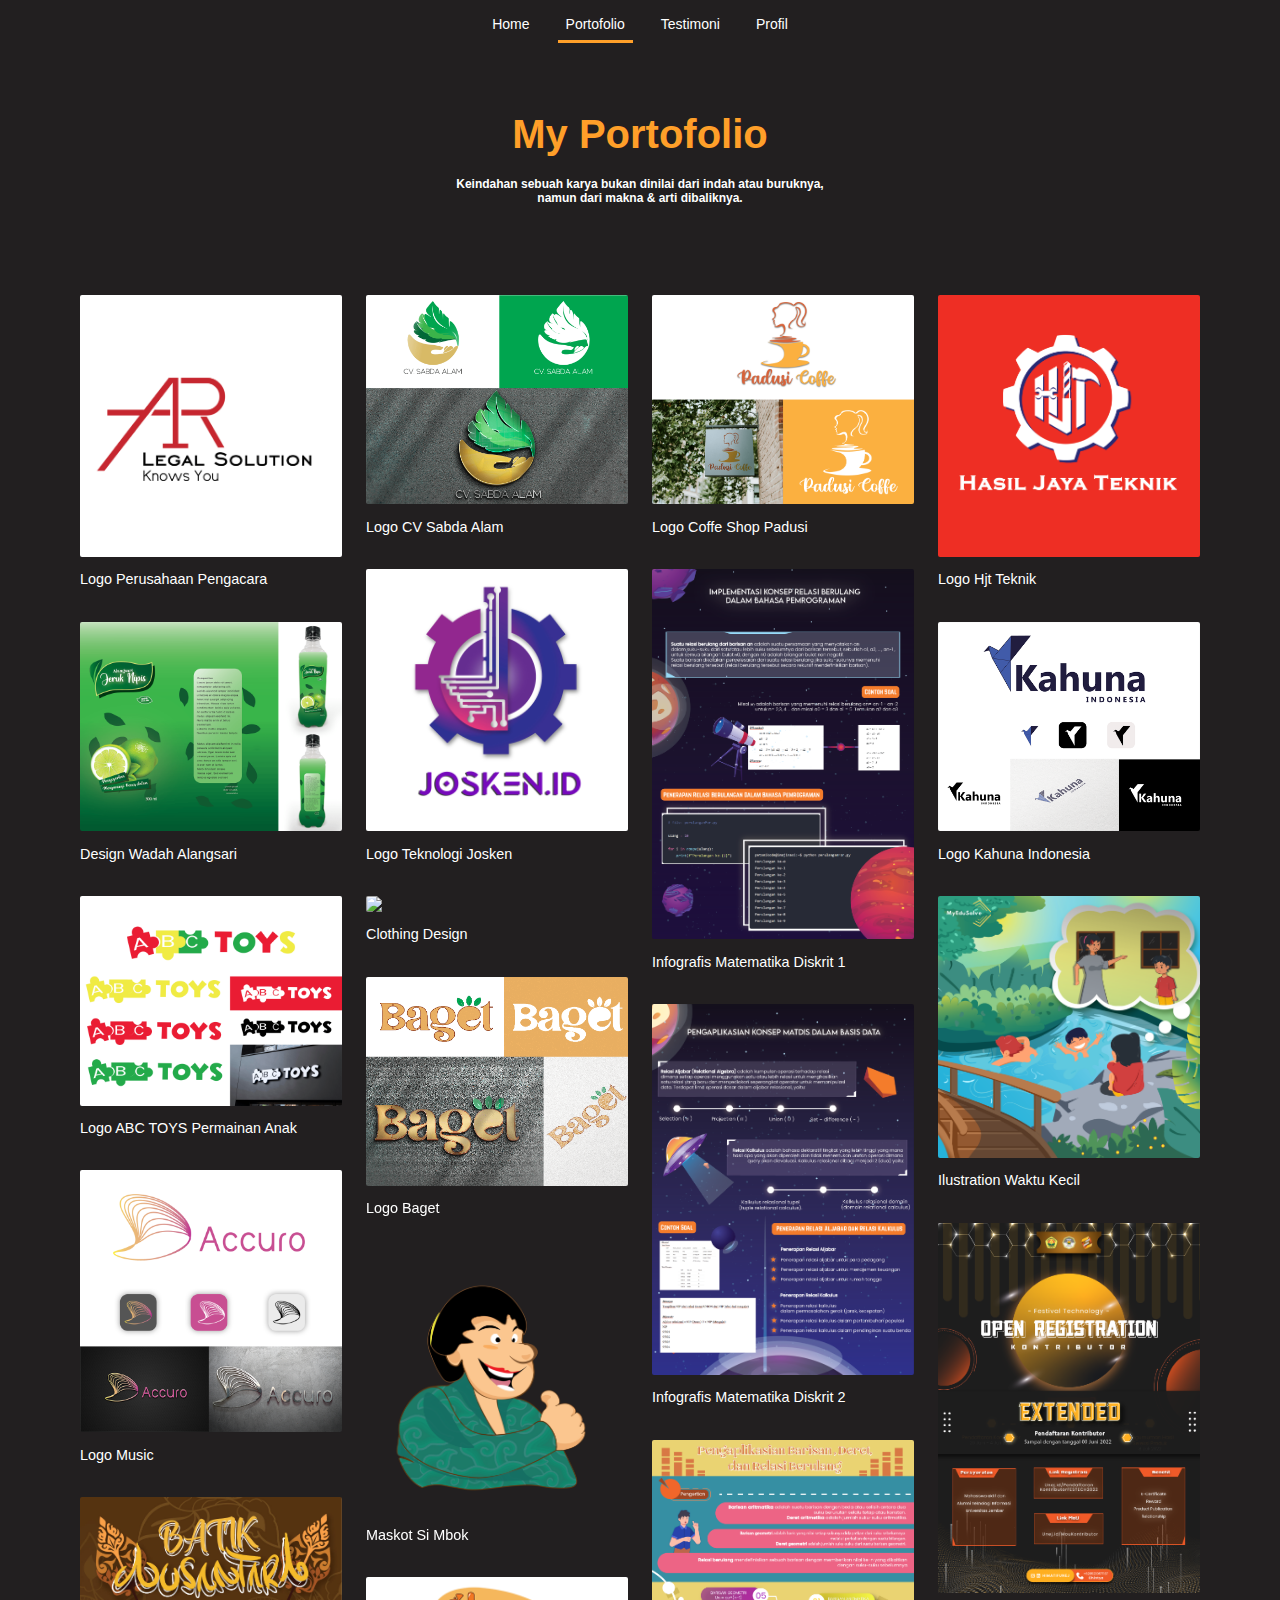
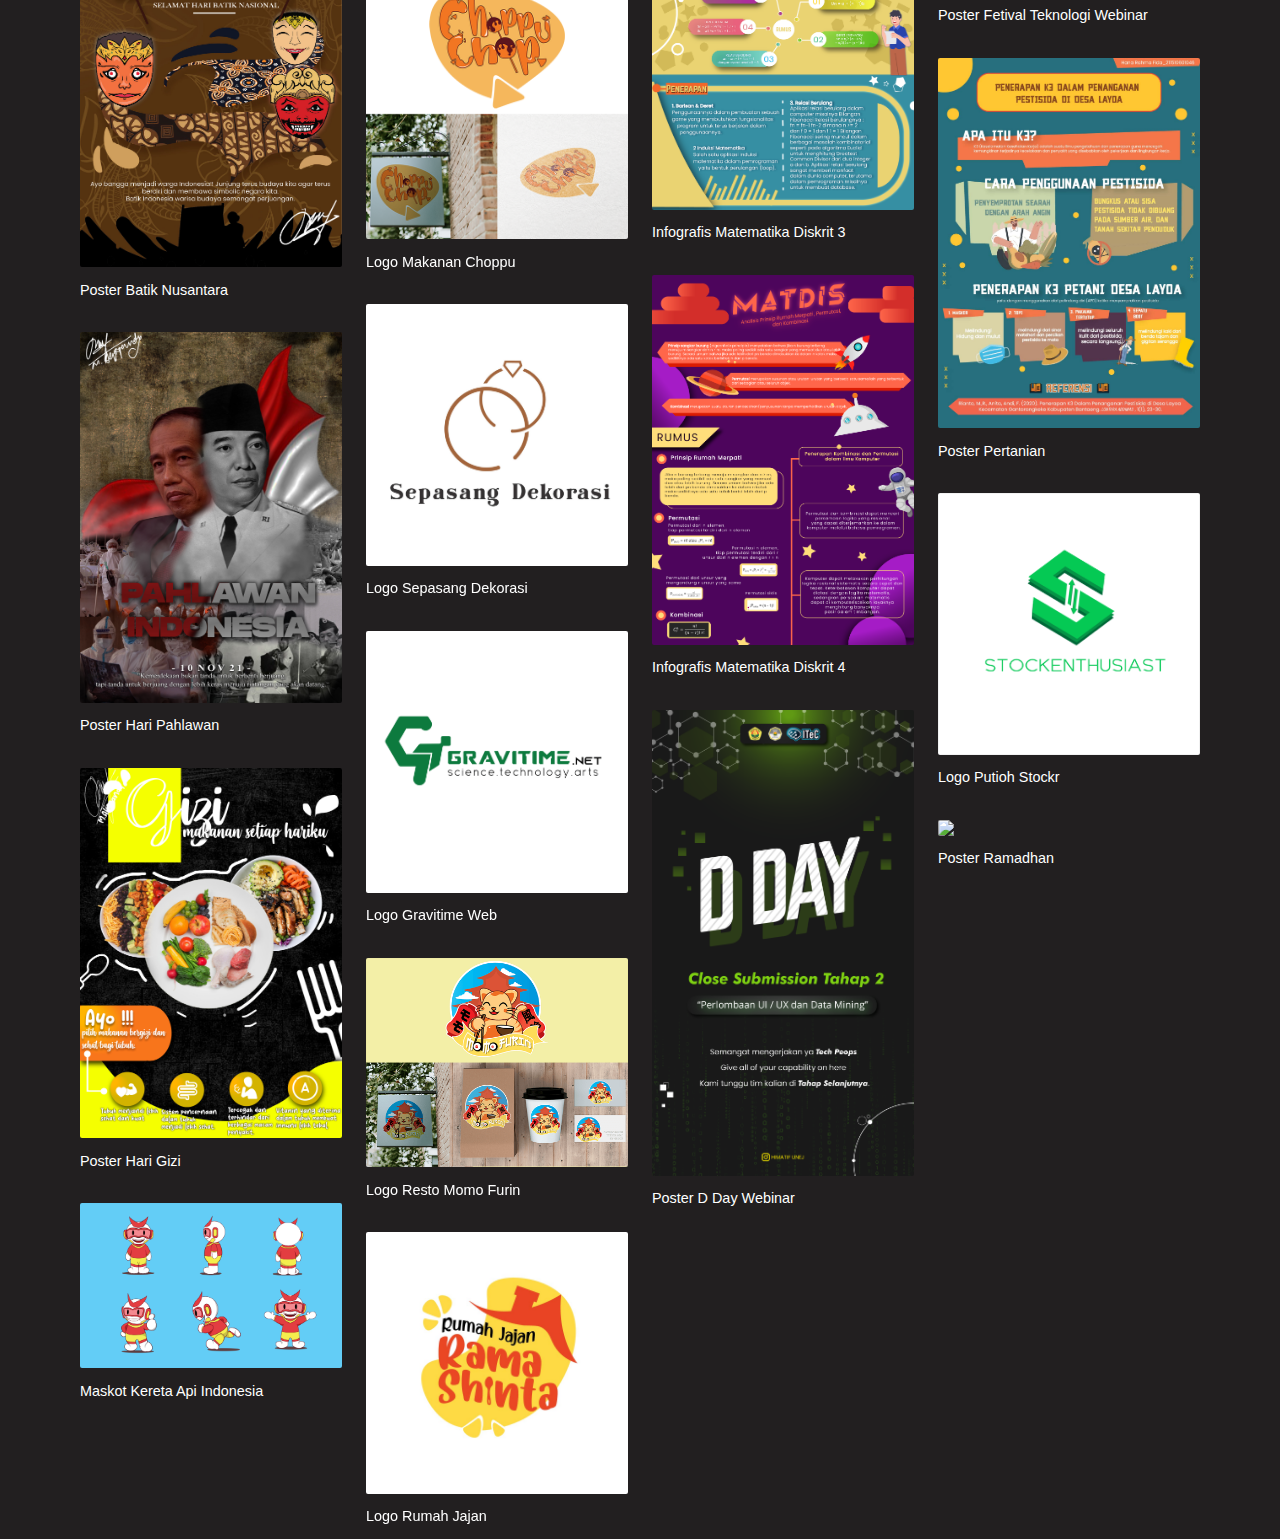
==== commit b1e9f3b7: "Add files via upload" ====
--- a/porto.html
+++ b/porto.html
@@ -387,7 +387,7 @@
             <div class="row">
                 <div class="column">
                     <div class="container1">
-                        <img id='gbr1' src="/main/graphic/aasasc-01-01-01.png">
+                        <img id='gbr1' src="/graphic/aasasc-01-01-01.png">
                         <div class="tagline">
                             <p>Logo Perusahaan Pengacara</p>
                         </div>
@@ -399,7 +399,7 @@
                     </div>
 
                     <div class="container1">
-                        <img id="gbr2" src="/main/graphic/ALANGSARI JERUK NIPIS.png">
+                        <img id="gbr2" src="/graphic/ALANGSARI JERUK NIPIS.png">
                         <div class="tagline">
                             <p>Design Wadah Alangsari</p>
                         </div>
@@ -411,7 +411,7 @@
                     </div>
 
                     <div class="container1">
-                        <img id='gbrr' src="/main/graphic/LOGO ABC TOYS.png">
+                        <img id='gbrr' src="/graphic/LOGO ABC TOYS.png">
                         <div class="tagline">
                             <p>Logo ABC TOYS Permainan Anak</p>
                         </div>
@@ -423,7 +423,7 @@
                     </div>
 
                     <div class="container1">
-                        <img id="gbr3" src="/main/graphic/Logo Accuro.png">
+                        <img id="gbr3" src="/graphic/Logo Accuro.png">
                         <div class="tagline">
                             <p>Logo Music</p>
                         </div>
@@ -435,7 +435,7 @@
                     </div>
 
                     <div class="container1">
-                        <img id='gbr4' src="/main/graphic/Muhammad Aliffandy_Poster Digital_Mahasiswa.jpg">
+                        <img id='gbr4' src="/graphic/Muhammad Aliffandy_Poster Digital_Mahasiswa.jpg">
                         <div class="tagline">
                             <p>Poster Batik Nusantara</p>
                         </div>
@@ -447,7 +447,7 @@
                     </div>
 
                     <div class="container1">
-                        <img id="gbr5" src="/main/graphic/Muhammad Aliffandy_Poster Digital_Umum 1.jpg">
+                        <img id="gbr5" src="/graphic/Muhammad Aliffandy_Poster Digital_Umum 1.jpg">
                         <div class="tagline">
                             <p>Poster Hari Pahlawan</p>
                         </div>
@@ -459,7 +459,7 @@
                     </div>
 
                     <div class="container1">
-                        <img id="gbr6" src="/main/graphic/Muhammad Aliffandy_Poster_Umum.jpg">
+                        <img id="gbr6" src="/graphic/Muhammad Aliffandy_Poster_Umum.jpg">
                         <div class="tagline">
                             <p>Poster Hari Gizi</p>
                         </div>
@@ -471,7 +471,7 @@
                     </div>
 
                     <div class="container1">
-                        <img id="gbr7" src="/main/graphic/maskot kai-01.png">
+                        <img id="gbr7" src="/graphic/maskot kai-01.png">
                         <div class="tagline">
                             <p>Maskot Kereta Api Indonesia</p>
                         </div>
@@ -485,7 +485,7 @@
                 <div class="column">
 
                     <div class="container1">
-                        <img id='gbr8' src="/main/graphic/CV. Sabda Alam.png">
+                        <img id='gbr8' src="/graphic/CV. Sabda Alam.png">
                         <div class="tagline">
                             <p>Logo CV Sabda Alam</p>
                         </div>
@@ -497,7 +497,7 @@
                     </div>
 
                     <div class="container1">
-                        <img id="gbr9" src="/main/graphic/LOGO JOSKEN_MUHAMMAD ALIFFANDY.jpg">
+                        <img id="gbr9" src="/graphic/LOGO JOSKEN_MUHAMMAD ALIFFANDY.jpg">
                         <div class="tagline">
                             <p>Logo Teknologi Josken</p>
                         </div>
@@ -509,7 +509,7 @@
                     </div>
 
                     <div class="container1">
-                        <img id='gbr10' src="/main/graphic/baju hitam hustle.png">
+                        <img id='gbr10' src="/graphic/baju hitam hustle.png">
                         <div class="tagline">
                             <p>Clothing Design</p>
                         </div>
@@ -521,7 +521,7 @@
                     </div>
 
                     <div class="container1">
-                        <img id='gbr11' src="/main/graphic/LOGO BAGET.png">
+                        <img id='gbr11' src="/graphic/LOGO BAGET.png">
                         <div class="tagline">
                             <p>Logo Baget</p>
                         </div>
@@ -533,7 +533,7 @@
                     </div>
 
                     <div class="container1">
-                        <img id="gbr12" src="/main/graphic/si mbok-01.png">
+                        <img id="gbr12" src="/graphic/si mbok-01.png">
                         <div class="tagline">
                             <p>Maskot Si Mbok</p>
                         </div>
@@ -545,7 +545,7 @@
                     </div>
 
                     <div class="container1">
-                        <img id="gbr13" src="/main/graphic/Logo Choppu Chop.png">
+                        <img id="gbr13" src="/graphic/Logo Choppu Chop.png">
                         <div class="tagline">
                             <p>Logo Makanan Choppu</p>
                         </div>
@@ -557,7 +557,7 @@
                     </div>
 
                     <div class="container1">
-                        <img id="gbr14" src="/main/graphic/sepasang dekorasai-02-02-02.jpg">
+                        <img id="gbr14" src="/graphic/sepasang dekorasai-02-02-02.jpg">
                         <div class="tagline">
                             <p>Logo Sepasang Dekorasi</p>
                         </div>
@@ -569,7 +569,7 @@
                     </div>
 
                     <div class="container1">
-                        <img id="gbr15" src="/main/graphic/gravitime wh-01.png">
+                        <img id="gbr15" src="/graphic/gravitime wh-01.png">
                         <div class="tagline">
                             <p>Logo Gravitime Web</p>
                         </div>
@@ -580,7 +580,7 @@
                         </div>
                     </div>
                     <div class="container1">
-                        <img id="gbr16" src="/main/graphic/Momo Furin Logo Resto.png">
+                        <img id="gbr16" src="/graphic/Momo Furin Logo Resto.png">
                         <div class="tagline">
                             <p>Logo Resto Momo Furin</p>
                         </div>
@@ -591,7 +591,7 @@
                         </div>
                     </div>
                     <div class="container1">
-                        <img i="gbr17" src="/main/graphic/rumah jajan.jpg">
+                        <img i="gbr17" src="/graphic/rumah jajan.jpg">
                         <div class="tagline">
                             <p>Logo Rumah Jajan</p>
                         </div>
@@ -606,7 +606,7 @@
                 <div class="column">
 
                     <div class="container1">
-                        <img id="gbr18 " src="/main/graphic/Padusi Coffe.png">
+                        <img id="gbr18 " src="/graphic/Padusi Coffe.png">
                         <div class="tagline">
                             <p>Logo Coffe Shop Padusi</p>
                         </div>
@@ -618,7 +618,7 @@
                     </div>
 
                     <div class="container1">
-                        <img id="gbr19" src="/main/graphic/MatdisD_Kelompok4_Poster-01.png">
+                        <img id="gbr19" src="/graphic/MatdisD_Kelompok4_Poster-01.png">
                         <div class="tagline">
                             <p>Infografis Matematika Diskrit 1</p>
                         </div>
@@ -630,7 +630,7 @@
                     </div>
 
                     <div class="container1">
-                        <img id="gbr20" src="/main/graphic/MatdisD_Kelompok4_Poster-02.png">
+                        <img id="gbr20" src="/graphic/MatdisD_Kelompok4_Poster-02.png">
                         <div class="tagline">
                             <p>Infografis Matematika Diskrit 2</p>
                         </div>
@@ -642,7 +642,7 @@
                     </div>
 
                     <div class="container1">
-                        <img id="gbr21" src="/main/graphic/MatdisD_Kelompok4_Poster1.png">
+                        <img id="gbr21" src="/graphic/MatdisD_Kelompok4_Poster1.png">
                         <div class="tagline">
                             <p>Infografis Matematika Diskrit 3</p>
                         </div>
@@ -654,7 +654,7 @@
                     </div>
 
                     <div class="container1">
-                        <img id="gbr22" src="/main/graphic/MatdisD_Kelompok4_Poster2.png">
+                        <img id="gbr22" src="/graphic/MatdisD_Kelompok4_Poster2.png">
                         <div class="tagline">
                             <p>Infografis Matematika Diskrit 4</p>
                         </div>
@@ -666,7 +666,7 @@
                     </div>
 
                     <div class="container1">
-                        <img id="gbr23" src="/main/graphic/POSTER D-DAY.png">
+                        <img id="gbr23" src="/graphic/POSTER D-DAY.png">
                         <div class="tagline">
                             <p>Poster D Day Webinar</p>
                         </div>
@@ -680,7 +680,7 @@
                 <div class="column">
 
                     <div class="container1">
-                        <img id="gbr24" src="/main/graphic/hjt1-01-01.png">
+                        <img id="gbr24" src="/graphic/hjt1-01-01.png">
                         <div class="tagline">
                             <p>Logo Hjt Teknik</p>
                         </div>
@@ -691,7 +691,7 @@
                         </div>
                     </div>
                     <div class="container1">
-                        <img id='gbr25' src="/main/graphic/Logo Kahuna Indonesia.png">
+                        <img id='gbr25' src="/graphic/Logo Kahuna Indonesia.png">
                         <div class="tagline">
                             <p>Logo Kahuna Indonesia</p>
                         </div>
@@ -702,7 +702,7 @@
                         </div>
                     </div>
                     <div class="container1">
-                        <img id="gbr26" src="/main/graphic/Experience Story.png">
+                        <img id="gbr26" src="/graphic/Experience Story.png">
                         <div class="tagline">
                             <p>Ilustration Waktu Kecil</p>
                         </div>
@@ -713,7 +713,7 @@
                         </div>
                     </div>
                     <div class="container1">
-                        <img id="gbr27" src="/main/graphic/FESTECH EXTENDED-01.png">
+                        <img id="gbr27" src="/graphic/FESTECH EXTENDED-01.png">
                         <div class="tagline">
                             <p>Poster Fetival Teknologi Webinar</p>
                         </div>
@@ -724,7 +724,7 @@
                         </div>
                     </div>
                     <div class="container1">
-                        <img id="gbr28" src="/main/graphic/hana rahma finall-01.jpg">
+                        <img id="gbr28" src="/graphic/hana rahma finall-01.jpg">
                         <div class="tagline">
                             <p>Poster Pertanian</p>
                         </div>
@@ -735,7 +735,7 @@
                         </div>
                     </div>
                     <div class="container1">
-                        <img id="gbr29" src="/main/graphic/logo putioh stock-02.png">
+                        <img id="gbr29" src="/graphic/logo putioh stock-02.png">
                         <div class="tagline">
                             <p>Logo Putioh Stockr</p>
                         </div>
@@ -746,7 +746,7 @@
                         </div>
                     </div>
                     <div class="container1">
-                        <img id="gbr30" src="/main/graphic/ramdahan 2-01.png">
+                        <img id="gbr30" src="/graphic/ramdahan 2-01.png">
                         <div class="tagline">
                             <p>Poster Ramadhan</p>
                         </div>
